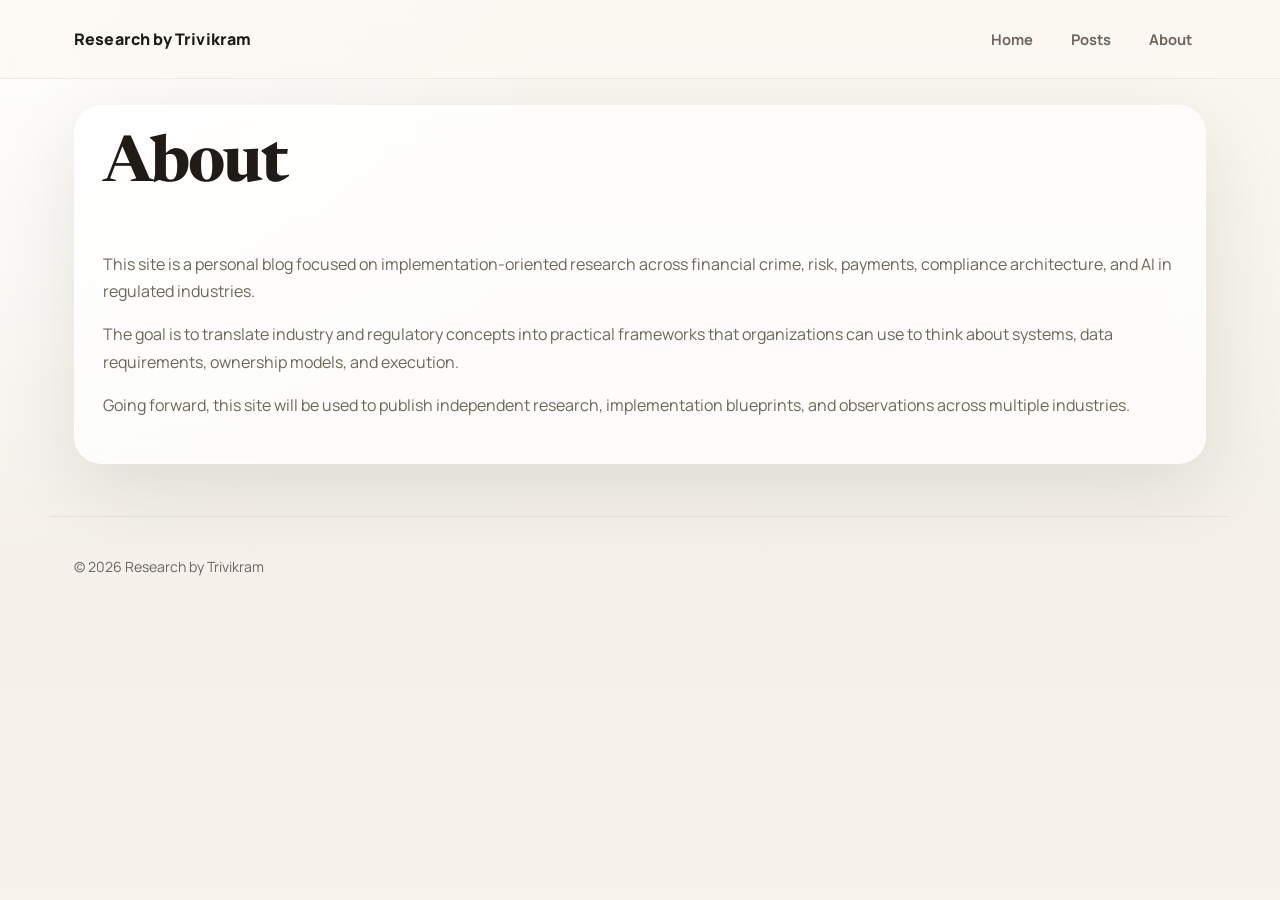
==== about.html @ 88ece301 "updated" ====
<!DOCTYPE html>
<html lang="en">
<head>
  <meta charset="UTF-8" />
  <meta name="viewport" content="width=device-width, initial-scale=1.0" />
  <title>About | Research by Trivikram</title>
  <meta name="description" content="About the author and the purpose of this research blog." />
  <link rel="preconnect" href="https://fonts.googleapis.com" />
  <link rel="preconnect" href="https://fonts.gstatic.com" crossorigin />
  <link href="https://fonts.googleapis.com/css2?family=Manrope:wght@400;500;600;700;800&family=Newsreader:opsz,wght@6..72,500;6..72,700&display=swap" rel="stylesheet" />
  <link rel="stylesheet" href="assets/styles.css" />
</head>
<body>
  <header class="site-header">
    <div class="wrap nav">
      <a class="brand" href="index.html">Research by Trivikram</a>
      <nav>
        <a href="index.html">Home</a>
        <a href="posts.html">Posts</a>
        <a href="about.html">About</a>
      </nav>
    </div>
  </header>

  <main class="wrap section">
    <article class="card article">
      <h1>About</h1>
      <p>
        This site is a personal blog focused on implementation-oriented research across financial crime, risk,
        payments, compliance architecture, and AI in regulated industries.
      </p>
      <p>
        The goal is to translate industry and regulatory concepts into practical frameworks that organizations can
        use to think about systems, data requirements, ownership models, and execution.
      </p>
      <p>
        Going forward, this site will be used to publish independent research, implementation blueprints, and
        observations across multiple industries.
      </p>
    </article>
  </main>

  <footer class="site-footer">
    <div class="wrap footer-inner">
      <p>&copy; 2026 Research by Trivikram</p>
    </div>
  </footer>
</body>
</html>
---- assets/styles.css ----
:root{
  --bg:#f4f1ea;
  --bg-strong:#efe7db;
  --panel:rgba(255,255,255,.78);
  --panel-solid:#fffdf8;
  --panel-strong:#fff;
  --line:rgba(69,53,31,.12);
  --line-strong:rgba(69,53,31,.18);
  --text:#1f1b16;
  --muted:#6f6559;
  --primary:#111111;
  --accent:#b77933;
  --accent-soft:#f5d9b5;
  --radius:28px;
  --radius-sm:20px;
  --shadow:0 24px 80px rgba(34,25,12,.10);
  --shadow-soft:0 18px 45px rgba(34,25,12,.08);
}

*{box-sizing:border-box}

html{scroll-behavior:smooth}

body{
  margin:0;
  min-height:100vh;
  font-family:"Manrope","Segoe UI",sans-serif;
  color:var(--text);
  background:
    radial-gradient(circle at top left, rgba(255,255,255,.85) 0, rgba(255,255,255,0) 36%),
    linear-gradient(180deg, #fbf8f2 0%, var(--bg) 52%, #f7f2ea 100%);
  position:relative;
  overflow-x:hidden;
}

a{color:inherit}

.page-glow{
  position:fixed;
  inset:auto;
  border-radius:999px;
  filter:blur(80px);
  opacity:.65;
  pointer-events:none;
  z-index:0;
  animation:drift 14s ease-in-out infinite;
}

.page-glow-one{
  width:360px;
  height:360px;
  top:72px;
  left:-90px;
  background:rgba(255, 215, 170, .8);
}

.page-glow-two{
  width:420px;
  height:420px;
  right:-140px;
  top:220px;
  background:rgba(213, 224, 255, .72);
  animation-duration:18s;
}

.wrap{
  max-width:1180px;
  margin:0 auto;
  padding:0 24px;
  position:relative;
  z-index:1;
}

.site-header{
  position:sticky;
  top:0;
  z-index:20;
  background:rgba(251,248,242,.68);
  backdrop-filter:blur(18px);
  border-bottom:1px solid rgba(69,53,31,.08);
}

.nav{
  display:flex;
  justify-content:space-between;
  align-items:center;
  min-height:78px;
}

.brand{
  text-decoration:none;
  font-weight:800;
  font-size:1rem;
  letter-spacing:.01em;
}

nav{
  display:flex;
  align-items:center;
  gap:10px;
}

nav a{
  text-decoration:none;
  color:var(--muted);
  font-size:.92rem;
  font-weight:700;
  padding:10px 14px;
  border-radius:999px;
  transition:background-color .25s ease,color .25s ease,transform .25s ease;
}

nav a:hover{
  background:rgba(255,255,255,.72);
  color:var(--text);
  transform:translateY(-1px);
}

.hero{
  display:grid;
  grid-template-columns:minmax(0,1.15fr) minmax(340px,.95fr);
  gap:32px;
  align-items:center;
  padding:54px 24px 28px;
}

.hero-copy,
.hero-showcase,
.section-shell,
.feature-shell{
  position:relative;
  z-index:1;
}

.eyebrow,
.post-meta,
.post-tag,
.mini-label{
  color:var(--accent);
  text-transform:uppercase;
  letter-spacing:.12em;
  font-weight:800;
  font-size:.73rem;
}

.hero h1,
.section-head h1,
.section-head h2,
.article h1{
  font-family:"Newsreader",Georgia,serif;
  letter-spacing:-.03em;
}

.hero h1{
  margin:0 0 18px;
  font-size:clamp(3rem,6vw,5.1rem);
  line-height:.94;
  max-width:11ch;
}

.lead{
  color:var(--muted);
  font-size:1.08rem;
  line-height:1.8;
  max-width:62ch;
  margin:0;
}

.hero-actions{
  margin-top:28px;
  display:flex;
  gap:14px;
  flex-wrap:wrap;
}

.btn{
  display:inline-flex;
  align-items:center;
  justify-content:center;
  min-height:50px;
  padding:0 20px;
  border-radius:999px;
  text-decoration:none;
  font-weight:800;
  border:1px solid var(--line);
  background:rgba(255,255,255,.78);
  box-shadow:var(--shadow-soft);
  transition:transform .25s ease,box-shadow .25s ease,background-color .25s ease;
}

.btn:hover,
.card:hover{
  transform:translateY(-4px);
}

.btn:hover{
  box-shadow:0 20px 40px rgba(34,25,12,.14);
}

.btn.primary{
  background:linear-gradient(135deg,#121212 0%,#2d2b29 100%);
  border-color:transparent;
  color:#fff8ef;
}

.btn.ghost{
  background:rgba(255,255,255,.56);
}

.trust-row{
  display:flex;
  flex-wrap:wrap;
  gap:10px;
  margin-top:28px;
}

.trust-row span{
  padding:10px 14px;
  border-radius:999px;
  background:rgba(255,255,255,.54);
  border:1px solid rgba(69,53,31,.10);
  color:var(--muted);
  font-size:.82rem;
  font-weight:700;
}

.hero-showcase{
  perspective:1200px;
}

.showcase-panel,
.card,
.article{
  background:var(--panel);
  border:1px solid rgba(255,255,255,.72);
  border-radius:var(--radius);
  box-shadow:var(--shadow);
  backdrop-filter:blur(16px);
}

.showcase-panel{
  padding:24px;
  transform:rotateX(5deg) rotateY(-8deg);
}

.floating-card{
  animation:float 7s ease-in-out infinite;
}

.showcase-topline{
  display:flex;
  align-items:center;
  gap:10px;
  color:var(--muted);
  font-size:.84rem;
  font-weight:700;
  margin-bottom:18px;
}

.dot{
  width:10px;
  height:10px;
  border-radius:50%;
  background:linear-gradient(135deg,#111,#d19a59);
  box-shadow:0 0 0 6px rgba(209,154,89,.12);
}

.showcase-grid{
  display:grid;
  grid-template-columns:1fr 1fr;
  gap:14px;
}

.insight-card{
  padding:18px;
  border-radius:22px;
  background:linear-gradient(180deg,rgba(255,255,255,.88),rgba(247,241,232,.88));
  border:1px solid var(--line);
  min-height:142px;
  display:flex;
  flex-direction:column;
  justify-content:space-between;
}

.insight-card strong{
  font-size:1.05rem;
}

.insight-card span{
  color:var(--muted);
  line-height:1.55;
}

.insight-primary{
  background:linear-gradient(135deg,#1d1c1a 0%,#35312c 100%);
  color:#fff9f0;
}

.insight-primary .mini-label,
.insight-primary span{
  color:rgba(255,249,240,.74);
}

.insight-card.wide{
  grid-column:1 / -1;
  gap:14px;
}

.micro-list{
  list-style:none;
  padding:0;
  margin:0;
  display:grid;
  gap:8px;
  color:var(--muted);
  font-weight:700;
}

.section{
  padding:26px 24px 10px;
}

.section-shell,
.feature-shell{
  padding:8px 0;
}

.section-head{
  display:flex;
  align-items:end;
  justify-content:space-between;
  gap:18px;
  margin-bottom:18px;
}

.section-head h1,
.section-head h2{
  margin:8px 0 0;
  font-size:clamp(2rem,3.8vw,3.35rem);
  line-height:.98;
  max-width:12ch;
}

.section-head a,
.text-link{
  color:var(--text);
  text-decoration:none;
  font-weight:800;
}

.section-head a:hover,
.text-link:hover{
  color:var(--accent);
}

.grid{
  display:grid;
  gap:18px;
}

.grid.two{grid-template-columns:repeat(2,minmax(0,1fr))}
.grid.three{grid-template-columns:repeat(3,minmax(0,1fr))}

.premium-grid .premium-card,
.topic,
.list-post,
.post-card,
.roadmap-card,
.feature-premium{
  transition:transform .28s ease,box-shadow .28s ease,border-color .28s ease;
}

.premium-card,
.topic,
.list-post,
.post-card,
.roadmap-card{
  padding:24px;
}

.premium-card h3,
.roadmap-card h3,
.feature-post h3,
.post-card h3,
.list-post h2{
  margin:12px 0 10px;
  font-size:1.3rem;
  line-height:1.2;
}

.feature-premium{
  padding:26px;
  display:grid;
  grid-template-columns:minmax(0,1.2fr) 280px;
  gap:20px;
  background:linear-gradient(180deg,rgba(255,255,255,.88),rgba(246,239,229,.96));
}

.feature-copy p,
.premium-card p,
.topic p,
.post-card p,
.list-post p,
.article p,
.article li,
.roadmap-card p{
  color:var(--muted);
  line-height:1.7;
}

.feature-stats{
  display:grid;
  gap:12px;
}

.metric-tile{
  padding:18px;
  border-radius:22px;
  background:rgba(255,255,255,.64);
  border:1px solid var(--line);
}

.metric-tile span{
  display:block;
  color:var(--muted);
  text-transform:uppercase;
  letter-spacing:.08em;
  font-size:.72rem;
  font-weight:800;
  margin-bottom:8px;
}

.roadmap{
  display:grid;
  grid-template-columns:repeat(3,minmax(0,1fr));
  gap:18px;
}

.roadmap-card{
  position:relative;
  overflow:hidden;
  background:
    linear-gradient(180deg,rgba(255,255,255,.9),rgba(246,239,229,.9)),
    linear-gradient(135deg,rgba(255,216,176,.24),rgba(187,204,255,.18));
}

.roadmap-card::after{
  content:"";
  position:absolute;
  inset:auto -35px -35px auto;
  width:130px;
  height:130px;
  border-radius:50%;
  background:radial-gradient(circle, rgba(209,154,89,.2), rgba(209,154,89,0));
}

.roadmap-number{
  display:inline-flex;
  align-items:center;
  justify-content:center;
  width:52px;
  height:52px;
  border-radius:16px;
  background:#151515;
  color:#fff7ed;
  font-weight:800;
  letter-spacing:.04em;
  box-shadow:0 16px 30px rgba(21,21,21,.18);
}

.feature-post h3 a,
.post-card h3 a,
.list-post h2 a,
h2 a{
  text-decoration:none;
  color:var(--text);
}

.article{
  padding:28px;
  background:rgba(255,255,255,.76);
}

.article h1{
  margin-top:0;
  font-size:clamp(2.3rem,5vw,4rem);
}

.article h2{
  margin-top:28px;
  font-family:"Newsreader",Georgia,serif;
}

.stack{
  display:grid;
  gap:16px;
}

.site-footer{
  margin-top:42px;
  padding-bottom:18px;
}

.footer-inner{
  display:flex;
  justify-content:space-between;
  gap:18px;
  padding:26px 24px;
  color:var(--muted);
  font-size:.88rem;
  border-top:1px solid rgba(69,53,31,.08);
}

.reveal{
  opacity:0;
  transform:translateY(18px);
  animation:revealUp .85s cubic-bezier(.2,.7,.2,1) forwards;
}

.reveal-delay{animation-delay:.18s}

@keyframes revealUp{
  to{
    opacity:1;
    transform:translateY(0);
  }
}

@keyframes float{
  0%,100%{transform:rotateX(5deg) rotateY(-8deg) translateY(0)}
  50%{transform:rotateX(3deg) rotateY(-5deg) translateY(-8px)}
}

@keyframes drift{
  0%,100%{transform:translate3d(0,0,0)}
  50%{transform:translate3d(18px,-14px,0)}
}

@media (prefers-reduced-motion: reduce){
  html{scroll-behavior:auto}
  *,
  *::before,
  *::after{
    animation:none !important;
    transition:none !important;
  }
}

@media (max-width: 980px){
  .hero,
  .feature-premium,
  .grid.three,
  .roadmap{
    grid-template-columns:1fr;
  }

  .showcase-grid,
  .grid.two{
    grid-template-columns:1fr;
  }

  .hero h1,
  .section-head h2,
  .section-head h1{
    max-width:none;
  }

  .showcase-panel{
    transform:none;
  }
}

@media (max-width: 720px){
  .nav{
    flex-direction:column;
    align-items:flex-start;
    padding:14px 0 18px;
    gap:8px;
  }

  nav{
    flex-wrap:wrap;
  }

  .hero{
    padding-top:34px;
  }

  .hero h1{
    font-size:clamp(2.6rem,14vw,4rem);
  }

  .footer-inner,
  .section-head{
    flex-direction:column;
    align-items:flex-start;
  }

  .btn{
    width:100%;
  }

  .trust-row{
    gap:8px;
  }
}
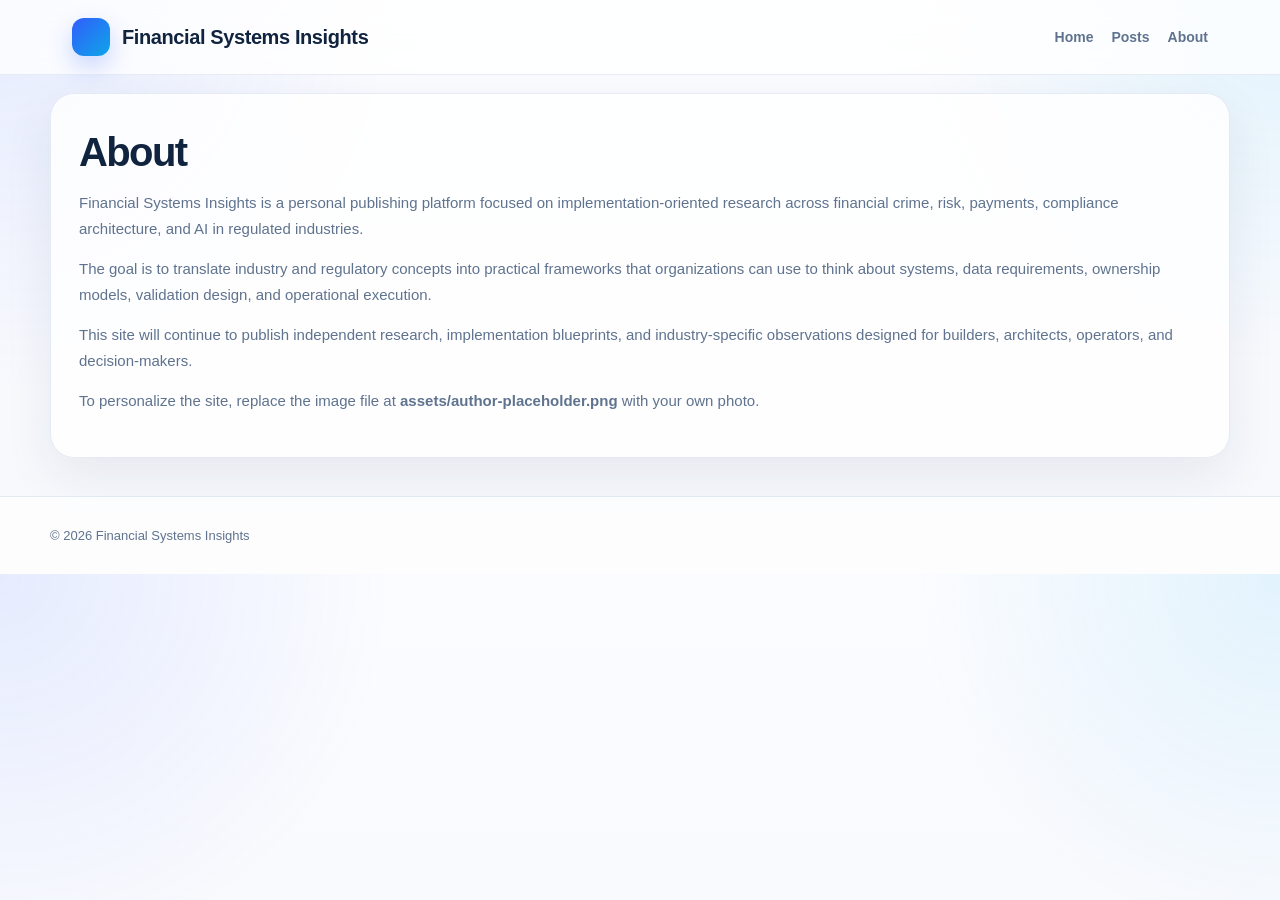
==== commit 134c01be: "q" ====
--- a/about.html
+++ b/about.html
@@ -3,17 +3,14 @@
 <head>
   <meta charset="UTF-8" />
   <meta name="viewport" content="width=device-width, initial-scale=1.0" />
-  <title>About | Research by Trivikram</title>
-  <meta name="description" content="About the author and the purpose of this research blog." />
-  <link rel="preconnect" href="https://fonts.googleapis.com" />
-  <link rel="preconnect" href="https://fonts.gstatic.com" crossorigin />
-  <link href="https://fonts.googleapis.com/css2?family=Manrope:wght@400;500;600;700;800&family=Newsreader:opsz,wght@6..72,500;6..72,700&display=swap" rel="stylesheet" />
+  <title>About | Financial Systems Insights</title>
+  <meta name="description" content="About the author and the purpose of this implementation-focused research blog." />
   <link rel="stylesheet" href="assets/styles.css" />
 </head>
 <body>
   <header class="site-header">
     <div class="wrap nav">
-      <a class="brand" href="index.html">Research by Trivikram</a>
+      <a class="brand" href="index.html"><span class="brand-mark"></span><span>Financial Systems Insights</span></a>
       <nav>
         <a href="index.html">Home</a>
         <a href="posts.html">Posts</a>
@@ -26,23 +23,26 @@
     <article class="card article">
       <h1>About</h1>
       <p>
-        This site is a personal blog focused on implementation-oriented research across financial crime, risk,
-        payments, compliance architecture, and AI in regulated industries.
+        Financial Systems Insights is a personal publishing platform focused on implementation-oriented research
+        across financial crime, risk, payments, compliance architecture, and AI in regulated industries.
       </p>
       <p>
         The goal is to translate industry and regulatory concepts into practical frameworks that organizations can
-        use to think about systems, data requirements, ownership models, and execution.
+        use to think about systems, data requirements, ownership models, validation design, and operational execution.
       </p>
       <p>
-        Going forward, this site will be used to publish independent research, implementation blueprints, and
-        observations across multiple industries.
+        This site will continue to publish independent research, implementation blueprints, and industry-specific
+        observations designed for builders, architects, operators, and decision-makers.
+      </p>
+      <p>
+        To personalize the site, replace the image file at <strong>assets/author-placeholder.png</strong> with your own photo.
       </p>
     </article>
   </main>
 
-  <footer class="site-footer">
+  <footer class="footer">
     <div class="wrap footer-inner">
-      <p>&copy; 2026 Research by Trivikram</p>
+      <p>© 2026 Financial Systems Insights</p>
     </div>
   </footer>
 </body>
--- a/assets/styles.css
+++ b/assets/styles.css
@@ -1,606 +1,173 @@
 :root{
-  --bg:#f4f1ea;
-  --bg-strong:#efe7db;
-  --panel:rgba(255,255,255,.78);
-  --panel-solid:#fffdf8;
-  --panel-strong:#fff;
-  --line:rgba(69,53,31,.12);
-  --line-strong:rgba(69,53,31,.18);
-  --text:#1f1b16;
-  --muted:#6f6559;
-  --primary:#111111;
-  --accent:#b77933;
-  --accent-soft:#f5d9b5;
-  --radius:28px;
-  --radius-sm:20px;
-  --shadow:0 24px 80px rgba(34,25,12,.10);
-  --shadow-soft:0 18px 45px rgba(34,25,12,.08);
+  --bg:#f6f8fc;
+  --panel:#ffffff;
+  --soft:#f7f9fd;
+  --line:#e3e9f3;
+  --text:#10233f;
+  --muted:#5f738f;
+  --primary:#315efb;
+  --primary-dark:#2347c6;
+  --accent:#0ea5e9;
+  --shadow:0 18px 50px rgba(20,40,80,.08);
+  --radius:24px;
+  --max:1180px;
 }
-
 *{box-sizing:border-box}
-
 html{scroll-behavior:smooth}
-
 body{
   margin:0;
-  min-height:100vh;
-  font-family:"Manrope","Segoe UI",sans-serif;
+  font-family:Inter, Arial, Helvetica, sans-serif;
   color:var(--text);
   background:
-    radial-gradient(circle at top left, rgba(255,255,255,.85) 0, rgba(255,255,255,0) 36%),
-    linear-gradient(180deg, #fbf8f2 0%, var(--bg) 52%, #f7f2ea 100%);
-  position:relative;
-  overflow-x:hidden;
+    radial-gradient(circle at top left, rgba(49,94,251,.10), transparent 28%),
+    radial-gradient(circle at top right, rgba(14,165,233,.10), transparent 26%),
+    linear-gradient(180deg,#fbfcff 0%, var(--bg) 100%);
 }
-
-a{color:inherit}
-
-.page-glow{
-  position:fixed;
-  inset:auto;
-  border-radius:999px;
-  filter:blur(80px);
-  opacity:.65;
-  pointer-events:none;
-  z-index:0;
-  animation:drift 14s ease-in-out infinite;
+a{text-decoration:none;color:inherit}
+.wrap{max-width:var(--max);margin:0 auto;padding:0 22px}
+.site-header{
+  position:sticky; top:0; z-index:20;
+  background:rgba(255,255,255,.78);
+  backdrop-filter:blur(14px);
+  border-bottom:1px solid rgba(227,233,243,.85);
 }
-
-.page-glow-one{
-  width:360px;
-  height:360px;
-  top:72px;
-  left:-90px;
-  background:rgba(255, 215, 170, .8);
+.nav{
+  min-height:74px;
+  display:flex; align-items:center; justify-content:space-between; gap:16px;
 }
-
-.page-glow-two{
-  width:420px;
-  height:420px;
-  right:-140px;
-  top:220px;
-  background:rgba(213, 224, 255, .72);
-  animation-duration:18s;
+.brand{
+  display:flex; align-items:center; gap:12px;
+  font-weight:800; font-size:20px; letter-spacing:-.02em;
 }
-
-.wrap{
-  max-width:1180px;
-  margin:0 auto;
-  padding:0 24px;
-  position:relative;
-  z-index:1;
+.brand-mark{
+  width:38px; height:38px; border-radius:12px;
+  background:linear-gradient(135deg,var(--primary) 0%, var(--accent) 100%);
+  box-shadow:0 10px 24px rgba(49,94,251,.25);
 }
-
-.site-header{
-  position:sticky;
-  top:0;
-  z-index:20;
-  background:rgba(251,248,242,.68);
-  backdrop-filter:blur(18px);
-  border-bottom:1px solid rgba(69,53,31,.08);
+.nav nav{display:flex; align-items:center; gap:18px}
+.nav nav a{font-size:14px; color:var(--muted); font-weight:700}
+.nav nav a:hover{color:var(--primary)}
+.hero{padding:46px 0 26px}
+.hero-grid{display:grid;grid-template-columns:1.25fr .75fr;gap:22px;align-items:stretch}
+.card{
+  background:rgba(255,255,255,.82);
+  border:1px solid rgba(227,233,243,.9);
+  box-shadow:var(--shadow);
+  border-radius:var(--radius);
 }
-
-.nav{
-  display:flex;
-  justify-content:space-between;
-  align-items:center;
-  min-height:78px;
+.hero-main{padding:34px;position:relative;overflow:hidden}
+.hero-main:before{
+  content:"";
+  position:absolute; inset:auto -60px -90px auto;
+  width:220px; height:220px; border-radius:50%;
+  background:radial-gradient(circle, rgba(49,94,251,.14), transparent 68%);
+  animation:floatGlow 7s ease-in-out infinite;
 }
-
-.brand{
-  text-decoration:none;
-  font-weight:800;
-  font-size:1rem;
-  letter-spacing:.01em;
+.eyebrow{
+  display:inline-flex; align-items:center; gap:8px;
+  border:1px solid var(--line);
+  padding:8px 12px; border-radius:999px;
+  color:var(--primary); background:#fff;
+  font-size:12px; font-weight:800; letter-spacing:.06em; text-transform:uppercase;
 }
-
-nav{
-  display:flex;
-  align-items:center;
-  gap:10px;
+.hero-main h1{margin:16px 0 14px;font-size:52px;line-height:1.02;letter-spacing:-.04em}
+.lead{max-width:720px;color:var(--muted);font-size:18px;line-height:1.7;margin:0}
+.actions{margin-top:24px;display:flex;flex-wrap:wrap;gap:12px}
+.btn{
+  display:inline-flex; align-items:center; justify-content:center; gap:8px;
+  padding:13px 18px; border-radius:999px;
+  border:1px solid var(--line);
+  background:#fff; color:var(--text); font-weight:800; font-size:14px;
+  transition:transform .18s ease, box-shadow .18s ease, background .18s ease;
 }
-
-nav a{
-  text-decoration:none;
-  color:var(--muted);
-  font-size:.92rem;
-  font-weight:700;
-  padding:10px 14px;
-  border-radius:999px;
-  transition:background-color .25s ease,color .25s ease,transform .25s ease;
+.btn:hover{transform:translateY(-2px); box-shadow:0 14px 24px rgba(20,40,80,.08)}
+.btn.primary{
+  background:linear-gradient(135deg,var(--primary) 0%, var(--accent) 100%);
+  color:#fff; border-color:transparent;
+  box-shadow:0 14px 30px rgba(49,94,251,.24);
 }
-
-nav a:hover{
-  background:rgba(255,255,255,.72);
-  color:var(--text);
-  transform:translateY(-1px);
+.hero-side{padding:22px;display:flex;flex-direction:column;gap:14px}
+.author{display:grid;grid-template-columns:104px 1fr;gap:16px;align-items:start}
+.author-photo{
+  width:104px; height:104px; border-radius:22px; overflow:hidden;
+  background:linear-gradient(135deg,#dbeafe 0%,#eef2ff 100%);
+  border:1px solid var(--line);
+  box-shadow:0 12px 24px rgba(20,40,80,.08);
 }
-
-.hero{
-  display:grid;
-  grid-template-columns:minmax(0,1.15fr) minmax(340px,.95fr);
-  gap:32px;
-  align-items:center;
-  padding:54px 24px 28px;
+.author-photo img{width:100%;height:100%;object-fit:cover;display:block}
+.author-copy h2{margin:0 0 8px;font-size:18px;letter-spacing:-.02em}
+.author-copy p{margin:0;color:var(--muted);font-size:14px;line-height:1.65}
+.metric-grid{display:grid;grid-template-columns:1fr;gap:10px}
+.metric{padding:14px 16px;border:1px solid var(--line);border-radius:18px;background:#fff}
+.metric span{display:block;font-size:11px;color:var(--muted);text-transform:uppercase;letter-spacing:.08em;font-weight:800}
+.metric strong{display:block;margin-top:6px;font-size:18px;letter-spacing:-.02em}
+.section{padding:18px 0 8px}
+.section-head{display:flex;justify-content:space-between;align-items:end;gap:12px;margin-bottom:14px}
+.section-head h1,.section-head h2{margin:0;letter-spacing:-.03em}
+.section-head h2{font-size:28px}
+.section-head p{margin:6px 0 0;color:var(--muted);font-size:14px}
+.grid{display:grid;gap:16px}
+.grid.two{grid-template-columns:1.1fr .9fr}
+.grid.three{grid-template-columns:repeat(3,1fr)}
+.feature-card,.panel-card,.post-card,.roadmap-card{padding:22px}
+.kicker,.post-tag,.meta{
+  color:var(--primary); font-size:12px; font-weight:800; letter-spacing:.08em; text-transform:uppercase;
 }
-
-.hero-copy,
-.hero-showcase,
-.section-shell,
-.feature-shell{
-  position:relative;
-  z-index:1;
+.feature-card h3,.post-card h3,.panel-card h3,.roadmap-card h3{
+  margin:10px 0 10px; font-size:26px; line-height:1.15; letter-spacing:-.03em;
 }
-
-.eyebrow,
-.post-meta,
-.post-tag,
-.mini-label{
-  color:var(--accent);
-  text-transform:uppercase;
-  letter-spacing:.12em;
-  font-weight:800;
-  font-size:.73rem;
+.feature-card p,.post-card p,.panel-card p,.roadmap-card p,.article p,.article li{
+  color:var(--muted); line-height:1.7; font-size:15px;
 }
-
-.hero h1,
-.section-head h1,
-.section-head h2,
-.article h1{
-  font-family:"Newsreader",Georgia,serif;
-  letter-spacing:-.03em;
+.list{padding-left:18px; margin:10px 0 0}
+.list li{margin:7px 0}
+.tags{display:flex;flex-wrap:wrap;gap:8px;margin-top:16px}
+.tag{
+  padding:8px 10px; border-radius:999px; border:1px solid var(--line);
+  background:#fff; color:#3e5675; font-size:12px; font-weight:800;
 }
-
-.hero h1{
-  margin:0 0 18px;
-  font-size:clamp(3rem,6vw,5.1rem);
-  line-height:.94;
-  max-width:11ch;
+.callout{
+  margin-top:16px; padding:14px 16px; border-radius:18px;
+  background:linear-gradient(135deg, rgba(49,94,251,.08), rgba(14,165,233,.08));
+  border:1px solid rgba(49,94,251,.12);
 }
-
-.lead{
-  color:var(--muted);
-  font-size:1.08rem;
-  line-height:1.8;
-  max-width:62ch;
-  margin:0;
+.post-card{transition:transform .18s ease, box-shadow .18s ease}
+.post-card:hover{transform:translateY(-4px);box-shadow:0 20px 38px rgba(20,40,80,.10)}
+.post-card h3{font-size:22px}
+.roadmap{display:grid;gap:12px}
+.roadmap-item{
+  display:grid; grid-template-columns:auto 1fr; gap:14px;
+  align-items:start; padding:14px; border:1px solid var(--line); border-radius:18px; background:#fff;
 }
-
-.hero-actions{
-  margin-top:28px;
-  display:flex;
-  gap:14px;
-  flex-wrap:wrap;
+.roadmap-num{
+  width:34px; height:34px; border-radius:50%; display:flex; align-items:center; justify-content:center;
+  background:linear-gradient(135deg,var(--primary) 0%, var(--accent) 100%); color:#fff; font-weight:900; font-size:14px;
+  box-shadow:0 10px 20px rgba(49,94,251,.18);
 }
-
-.btn{
-  display:inline-flex;
-  align-items:center;
-  justify-content:center;
-  min-height:50px;
-  padding:0 20px;
-  border-radius:999px;
-  text-decoration:none;
-  font-weight:800;
-  border:1px solid var(--line);
-  background:rgba(255,255,255,.78);
-  box-shadow:var(--shadow-soft);
-  transition:transform .25s ease,box-shadow .25s ease,background-color .25s ease;
+.roadmap-item strong{display:block;font-size:16px;margin-bottom:4px}
+.footer{margin-top:30px;border-top:1px solid var(--line);background:rgba(255,255,255,.75)}
+.footer-inner{display:flex;justify-content:space-between;gap:12px;padding:18px 0;color:var(--muted);font-size:13px}
+.article{padding:28px}
+.article h1{font-size:40px;margin:8px 0 14px;letter-spacing:-.04em}
+.article h2{margin:26px 0 10px;font-size:24px;letter-spacing:-.03em}
+.stack{display:grid;gap:16px}
+.fade-up{opacity:0;transform:translateY(20px);animation:fadeUp .65s ease forwards}
+.fade-up.delay-1{animation-delay:.08s}
+.fade-up.delay-2{animation-delay:.16s}
+.fade-up.delay-3{animation-delay:.24s}
+@keyframes floatGlow{0%,100%{transform:translateY(0)}50%{transform:translateY(-12px)}}
+@keyframes fadeUp{to{opacity:1;transform:translateY(0)}}
+@media (max-width: 980px){
+  .hero-grid,.grid.two,.grid.three{grid-template-columns:1fr}
+  .hero-main h1{font-size:40px}
 }
-
-.btn:hover,
-.card:hover{
-  transform:translateY(-4px);
+@media (max-width: 700px){
+  .nav{flex-direction:column; align-items:flex-start; padding:12px 0}
+  .nav nav{gap:12px; flex-wrap:wrap}
+  .author{grid-template-columns:80px 1fr}
+  .author-photo{width:80px; height:80px}
+  .hero-main{padding:24px}
+  .hero-main h1{font-size:34px}
+  .lead{font-size:16px}
+  .footer-inner,.section-head{flex-direction:column; align-items:flex-start}
 }
-
-.btn:hover{
-  box-shadow:0 20px 40px rgba(34,25,12,.14);
-}
-
-.btn.primary{
-  background:linear-gradient(135deg,#121212 0%,#2d2b29 100%);
-  border-color:transparent;
-  color:#fff8ef;
-}
-
-.btn.ghost{
-  background:rgba(255,255,255,.56);
-}
-
-.trust-row{
-  display:flex;
-  flex-wrap:wrap;
-  gap:10px;
-  margin-top:28px;
-}
-
-.trust-row span{
-  padding:10px 14px;
-  border-radius:999px;
-  background:rgba(255,255,255,.54);
-  border:1px solid rgba(69,53,31,.10);
-  color:var(--muted);
-  font-size:.82rem;
-  font-weight:700;
-}
-
-.hero-showcase{
-  perspective:1200px;
-}
-
-.showcase-panel,
-.card,
-.article{
-  background:var(--panel);
-  border:1px solid rgba(255,255,255,.72);
-  border-radius:var(--radius);
-  box-shadow:var(--shadow);
-  backdrop-filter:blur(16px);
-}
-
-.showcase-panel{
-  padding:24px;
-  transform:rotateX(5deg) rotateY(-8deg);
-}
-
-.floating-card{
-  animation:float 7s ease-in-out infinite;
-}
-
-.showcase-topline{
-  display:flex;
-  align-items:center;
-  gap:10px;
-  color:var(--muted);
-  font-size:.84rem;
-  font-weight:700;
-  margin-bottom:18px;
-}
-
-.dot{
-  width:10px;
-  height:10px;
-  border-radius:50%;
-  background:linear-gradient(135deg,#111,#d19a59);
-  box-shadow:0 0 0 6px rgba(209,154,89,.12);
-}
-
-.showcase-grid{
-  display:grid;
-  grid-template-columns:1fr 1fr;
-  gap:14px;
-}
-
-.insight-card{
-  padding:18px;
-  border-radius:22px;
-  background:linear-gradient(180deg,rgba(255,255,255,.88),rgba(247,241,232,.88));
-  border:1px solid var(--line);
-  min-height:142px;
-  display:flex;
-  flex-direction:column;
-  justify-content:space-between;
-}
-
-.insight-card strong{
-  font-size:1.05rem;
-}
-
-.insight-card span{
-  color:var(--muted);
-  line-height:1.55;
-}
-
-.insight-primary{
-  background:linear-gradient(135deg,#1d1c1a 0%,#35312c 100%);
-  color:#fff9f0;
-}
-
-.insight-primary .mini-label,
-.insight-primary span{
-  color:rgba(255,249,240,.74);
-}
-
-.insight-card.wide{
-  grid-column:1 / -1;
-  gap:14px;
-}
-
-.micro-list{
-  list-style:none;
-  padding:0;
-  margin:0;
-  display:grid;
-  gap:8px;
-  color:var(--muted);
-  font-weight:700;
-}
-
-.section{
-  padding:26px 24px 10px;
-}
-
-.section-shell,
-.feature-shell{
-  padding:8px 0;
-}
-
-.section-head{
-  display:flex;
-  align-items:end;
-  justify-content:space-between;
-  gap:18px;
-  margin-bottom:18px;
-}
-
-.section-head h1,
-.section-head h2{
-  margin:8px 0 0;
-  font-size:clamp(2rem,3.8vw,3.35rem);
-  line-height:.98;
-  max-width:12ch;
-}
-
-.section-head a,
-.text-link{
-  color:var(--text);
-  text-decoration:none;
-  font-weight:800;
-}
-
-.section-head a:hover,
-.text-link:hover{
-  color:var(--accent);
-}
-
-.grid{
-  display:grid;
-  gap:18px;
-}
-
-.grid.two{grid-template-columns:repeat(2,minmax(0,1fr))}
-.grid.three{grid-template-columns:repeat(3,minmax(0,1fr))}
-
-.premium-grid .premium-card,
-.topic,
-.list-post,
-.post-card,
-.roadmap-card,
-.feature-premium{
-  transition:transform .28s ease,box-shadow .28s ease,border-color .28s ease;
-}
-
-.premium-card,
-.topic,
-.list-post,
-.post-card,
-.roadmap-card{
-  padding:24px;
-}
-
-.premium-card h3,
-.roadmap-card h3,
-.feature-post h3,
-.post-card h3,
-.list-post h2{
-  margin:12px 0 10px;
-  font-size:1.3rem;
-  line-height:1.2;
-}
-
-.feature-premium{
-  padding:26px;
-  display:grid;
-  grid-template-columns:minmax(0,1.2fr) 280px;
-  gap:20px;
-  background:linear-gradient(180deg,rgba(255,255,255,.88),rgba(246,239,229,.96));
-}
-
-.feature-copy p,
-.premium-card p,
-.topic p,
-.post-card p,
-.list-post p,
-.article p,
-.article li,
-.roadmap-card p{
-  color:var(--muted);
-  line-height:1.7;
-}
-
-.feature-stats{
-  display:grid;
-  gap:12px;
-}
-
-.metric-tile{
-  padding:18px;
-  border-radius:22px;
-  background:rgba(255,255,255,.64);
-  border:1px solid var(--line);
-}
-
-.metric-tile span{
-  display:block;
-  color:var(--muted);
-  text-transform:uppercase;
-  letter-spacing:.08em;
-  font-size:.72rem;
-  font-weight:800;
-  margin-bottom:8px;
-}
-
-.roadmap{
-  display:grid;
-  grid-template-columns:repeat(3,minmax(0,1fr));
-  gap:18px;
-}
-
-.roadmap-card{
-  position:relative;
-  overflow:hidden;
-  background:
-    linear-gradient(180deg,rgba(255,255,255,.9),rgba(246,239,229,.9)),
-    linear-gradient(135deg,rgba(255,216,176,.24),rgba(187,204,255,.18));
-}
-
-.roadmap-card::after{
-  content:"";
-  position:absolute;
-  inset:auto -35px -35px auto;
-  width:130px;
-  height:130px;
-  border-radius:50%;
-  background:radial-gradient(circle, rgba(209,154,89,.2), rgba(209,154,89,0));
-}
-
-.roadmap-number{
-  display:inline-flex;
-  align-items:center;
-  justify-content:center;
-  width:52px;
-  height:52px;
-  border-radius:16px;
-  background:#151515;
-  color:#fff7ed;
-  font-weight:800;
-  letter-spacing:.04em;
-  box-shadow:0 16px 30px rgba(21,21,21,.18);
-}
-
-.feature-post h3 a,
-.post-card h3 a,
-.list-post h2 a,
-h2 a{
-  text-decoration:none;
-  color:var(--text);
-}
-
-.article{
-  padding:28px;
-  background:rgba(255,255,255,.76);
-}
-
-.article h1{
-  margin-top:0;
-  font-size:clamp(2.3rem,5vw,4rem);
-}
-
-.article h2{
-  margin-top:28px;
-  font-family:"Newsreader",Georgia,serif;
-}
-
-.stack{
-  display:grid;
-  gap:16px;
-}
-
-.site-footer{
-  margin-top:42px;
-  padding-bottom:18px;
-}
-
-.footer-inner{
-  display:flex;
-  justify-content:space-between;
-  gap:18px;
-  padding:26px 24px;
-  color:var(--muted);
-  font-size:.88rem;
-  border-top:1px solid rgba(69,53,31,.08);
-}
-
-.reveal{
-  opacity:0;
-  transform:translateY(18px);
-  animation:revealUp .85s cubic-bezier(.2,.7,.2,1) forwards;
-}
-
-.reveal-delay{animation-delay:.18s}
-
-@keyframes revealUp{
-  to{
-    opacity:1;
-    transform:translateY(0);
-  }
-}
-
-@keyframes float{
-  0%,100%{transform:rotateX(5deg) rotateY(-8deg) translateY(0)}
-  50%{transform:rotateX(3deg) rotateY(-5deg) translateY(-8px)}
-}
-
-@keyframes drift{
-  0%,100%{transform:translate3d(0,0,0)}
-  50%{transform:translate3d(18px,-14px,0)}
-}
-
-@media (prefers-reduced-motion: reduce){
-  html{scroll-behavior:auto}
-  *,
-  *::before,
-  *::after{
-    animation:none !important;
-    transition:none !important;
-  }
-}
-
-@media (max-width: 980px){
-  .hero,
-  .feature-premium,
-  .grid.three,
-  .roadmap{
-    grid-template-columns:1fr;
-  }
-
-  .showcase-grid,
-  .grid.two{
-    grid-template-columns:1fr;
-  }
-
-  .hero h1,
-  .section-head h2,
-  .section-head h1{
-    max-width:none;
-  }
-
-  .showcase-panel{
-    transform:none;
-  }
-}
-
-@media (max-width: 720px){
-  .nav{
-    flex-direction:column;
-    align-items:flex-start;
-    padding:14px 0 18px;
-    gap:8px;
-  }
-
-  nav{
-    flex-wrap:wrap;
-  }
-
-  .hero{
-    padding-top:34px;
-  }
-
-  .hero h1{
-    font-size:clamp(2.6rem,14vw,4rem);
-  }
-
-  .footer-inner,
-  .section-head{
-    flex-direction:column;
-    align-items:flex-start;
-  }
-
-  .btn{
-    width:100%;
-  }
-
-  .trust-row{
-    gap:8px;
-  }
-}
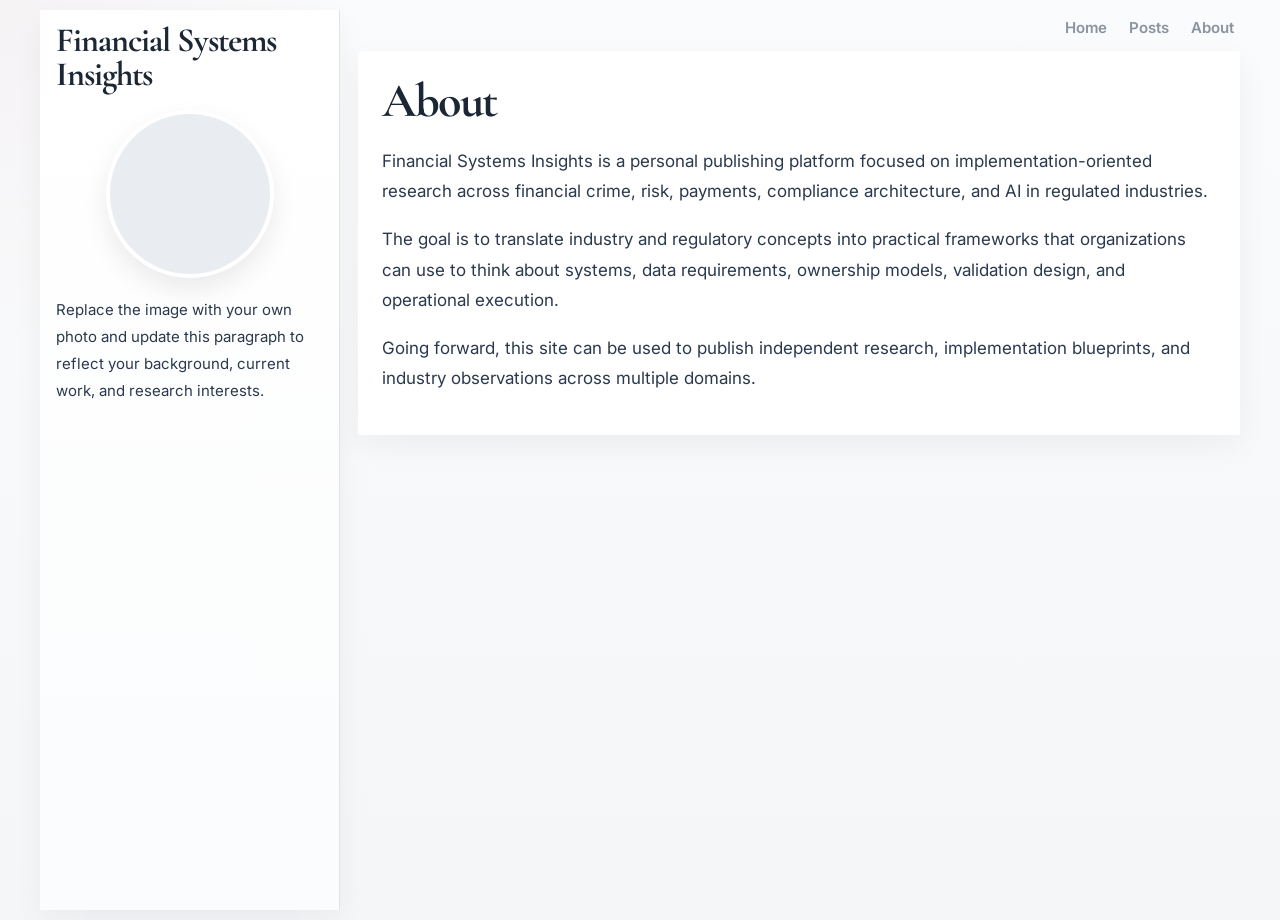
==== commit f2bb77f0: "123" ====
--- a/about.html
+++ b/about.html
@@ -1,49 +1 @@
-<!DOCTYPE html>
-<html lang="en">
-<head>
-  <meta charset="UTF-8" />
-  <meta name="viewport" content="width=device-width, initial-scale=1.0" />
-  <title>About | Financial Systems Insights</title>
-  <meta name="description" content="About the author and the purpose of this implementation-focused research blog." />
-  <link rel="stylesheet" href="assets/styles.css" />
-</head>
-<body>
-  <header class="site-header">
-    <div class="wrap nav">
-      <a class="brand" href="index.html"><span class="brand-mark"></span><span>Financial Systems Insights</span></a>
-      <nav>
-        <a href="index.html">Home</a>
-        <a href="posts.html">Posts</a>
-        <a href="about.html">About</a>
-      </nav>
-    </div>
-  </header>
-
-  <main class="wrap section">
-    <article class="card article">
-      <h1>About</h1>
-      <p>
-        Financial Systems Insights is a personal publishing platform focused on implementation-oriented research
-        across financial crime, risk, payments, compliance architecture, and AI in regulated industries.
-      </p>
-      <p>
-        The goal is to translate industry and regulatory concepts into practical frameworks that organizations can
-        use to think about systems, data requirements, ownership models, validation design, and operational execution.
-      </p>
-      <p>
-        This site will continue to publish independent research, implementation blueprints, and industry-specific
-        observations designed for builders, architects, operators, and decision-makers.
-      </p>
-      <p>
-        To personalize the site, replace the image file at <strong>assets/author-placeholder.png</strong> with your own photo.
-      </p>
-    </article>
-  </main>
-
-  <footer class="footer">
-    <div class="wrap footer-inner">
-      <p>© 2026 Financial Systems Insights</p>
-    </div>
-  </footer>
-</body>
-</html>
+<!DOCTYPE html><html lang="en"><head><meta charset="UTF-8" /><meta name="viewport" content="width=device-width, initial-scale=1.0" /><title>About | Financial Systems Insights</title><link rel="stylesheet" href="assets/styles.css" /></head><body><div class="page"><div class="layout"><aside class="left-rail"><h1 class="brand">Financial Systems Insights</h1><div class="author-photo"><img src="assets/author-placeholder.png" alt="Author photo" /></div><p class="about">Replace the image with your own photo and update this paragraph to reflect your background, current work, and research interests.</p></aside><main class="right-content"><nav class="top-nav"><a href="index.html">Home</a><a href="posts.html">Posts</a><a href="about.html">About</a></nav><article class="about-page"><h1>About</h1><p>Financial Systems Insights is a personal publishing platform focused on implementation-oriented research across financial crime, risk, payments, compliance architecture, and AI in regulated industries.</p><p>The goal is to translate industry and regulatory concepts into practical frameworks that organizations can use to think about systems, data requirements, ownership models, validation design, and operational execution.</p><p>Going forward, this site can be used to publish independent research, implementation blueprints, and industry observations across multiple domains.</p></article></main></div></div></body></html>
--- a/assets/styles.css
+++ b/assets/styles.css
@@ -1,173 +1,43 @@
+@import url('https://fonts.googleapis.com/css2?family=Inter:wght@400;500;600;700;800&family=Cormorant+Garamond:wght@600;700&display=swap');
 :root{
-  --bg:#f6f8fc;
-  --panel:#ffffff;
-  --soft:#f7f9fd;
-  --line:#e3e9f3;
-  --text:#10233f;
-  --muted:#5f738f;
-  --primary:#315efb;
-  --primary-dark:#2347c6;
-  --accent:#0ea5e9;
-  --shadow:0 18px 50px rgba(20,40,80,.08);
-  --radius:24px;
-  --max:1180px;
+  --bg:#f5f6f8;--paper:#ffffff;--text:#1c2735;--muted:#617082;--line:#dfe3ea;
+  --accent:#b56f86;--accent-dark:#964f66;--shadow:0 10px 28px rgba(21,31,45,.05);--shadow-soft:0 20px 50px rgba(21,31,45,.06);
 }
-*{box-sizing:border-box}
-html{scroll-behavior:smooth}
-body{
-  margin:0;
-  font-family:Inter, Arial, Helvetica, sans-serif;
-  color:var(--text);
-  background:
-    radial-gradient(circle at top left, rgba(49,94,251,.10), transparent 28%),
-    radial-gradient(circle at top right, rgba(14,165,233,.10), transparent 26%),
-    linear-gradient(180deg,#fbfcff 0%, var(--bg) 100%);
-}
+*{box-sizing:border-box}html,body{margin:0;padding:0}
+body{font-family:Inter,Arial,Helvetica,sans-serif;background:radial-gradient(circle at top left, rgba(181,111,134,.06), transparent 22%),linear-gradient(180deg,#fafbfc 0%, var(--bg) 100%);color:var(--text)}
 a{text-decoration:none;color:inherit}
-.wrap{max-width:var(--max);margin:0 auto;padding:0 22px}
-.site-header{
-  position:sticky; top:0; z-index:20;
-  background:rgba(255,255,255,.78);
-  backdrop-filter:blur(14px);
-  border-bottom:1px solid rgba(227,233,243,.85);
-}
-.nav{
-  min-height:74px;
-  display:flex; align-items:center; justify-content:space-between; gap:16px;
-}
-.brand{
-  display:flex; align-items:center; gap:12px;
-  font-weight:800; font-size:20px; letter-spacing:-.02em;
-}
-.brand-mark{
-  width:38px; height:38px; border-radius:12px;
-  background:linear-gradient(135deg,var(--primary) 0%, var(--accent) 100%);
-  box-shadow:0 10px 24px rgba(49,94,251,.25);
-}
-.nav nav{display:flex; align-items:center; gap:18px}
-.nav nav a{font-size:14px; color:var(--muted); font-weight:700}
-.nav nav a:hover{color:var(--primary)}
-.hero{padding:46px 0 26px}
-.hero-grid{display:grid;grid-template-columns:1.25fr .75fr;gap:22px;align-items:stretch}
-.card{
-  background:rgba(255,255,255,.82);
-  border:1px solid rgba(227,233,243,.9);
-  box-shadow:var(--shadow);
-  border-radius:var(--radius);
-}
-.hero-main{padding:34px;position:relative;overflow:hidden}
-.hero-main:before{
-  content:"";
-  position:absolute; inset:auto -60px -90px auto;
-  width:220px; height:220px; border-radius:50%;
-  background:radial-gradient(circle, rgba(49,94,251,.14), transparent 68%);
-  animation:floatGlow 7s ease-in-out infinite;
-}
-.eyebrow{
-  display:inline-flex; align-items:center; gap:8px;
-  border:1px solid var(--line);
-  padding:8px 12px; border-radius:999px;
-  color:var(--primary); background:#fff;
-  font-size:12px; font-weight:800; letter-spacing:.06em; text-transform:uppercase;
-}
-.hero-main h1{margin:16px 0 14px;font-size:52px;line-height:1.02;letter-spacing:-.04em}
-.lead{max-width:720px;color:var(--muted);font-size:18px;line-height:1.7;margin:0}
-.actions{margin-top:24px;display:flex;flex-wrap:wrap;gap:12px}
-.btn{
-  display:inline-flex; align-items:center; justify-content:center; gap:8px;
-  padding:13px 18px; border-radius:999px;
-  border:1px solid var(--line);
-  background:#fff; color:var(--text); font-weight:800; font-size:14px;
-  transition:transform .18s ease, box-shadow .18s ease, background .18s ease;
-}
-.btn:hover{transform:translateY(-2px); box-shadow:0 14px 24px rgba(20,40,80,.08)}
-.btn.primary{
-  background:linear-gradient(135deg,var(--primary) 0%, var(--accent) 100%);
-  color:#fff; border-color:transparent;
-  box-shadow:0 14px 30px rgba(49,94,251,.24);
-}
-.hero-side{padding:22px;display:flex;flex-direction:column;gap:14px}
-.author{display:grid;grid-template-columns:104px 1fr;gap:16px;align-items:start}
-.author-photo{
-  width:104px; height:104px; border-radius:22px; overflow:hidden;
-  background:linear-gradient(135deg,#dbeafe 0%,#eef2ff 100%);
-  border:1px solid var(--line);
-  box-shadow:0 12px 24px rgba(20,40,80,.08);
-}
+.page{max-width:1220px;margin:0 auto;padding:10px}
+.layout{display:grid;grid-template-columns:300px 1fr;gap:18px;align-items:start}
+.left-rail{background:linear-gradient(180deg,#ffffff 0%, #fbfcfd 100%);padding:14px 16px 18px;min-height:100vh;position:sticky;top:0;border-right:1px solid var(--line);box-shadow:var(--shadow)}
+.brand{font-family:"Cormorant Garamond",Georgia,serif;font-size:34px;font-weight:700;line-height:1;margin:0 0 14px;letter-spacing:-.03em}
+.author-photo{width:168px;height:168px;border-radius:50%;overflow:hidden;margin:18px auto 18px;background:#e9edf2;border:4px solid #fff;box-shadow:0 12px 26px rgba(0,0,0,.08)}
 .author-photo img{width:100%;height:100%;object-fit:cover;display:block}
-.author-copy h2{margin:0 0 8px;font-size:18px;letter-spacing:-.02em}
-.author-copy p{margin:0;color:var(--muted);font-size:14px;line-height:1.65}
-.metric-grid{display:grid;grid-template-columns:1fr;gap:10px}
-.metric{padding:14px 16px;border:1px solid var(--line);border-radius:18px;background:#fff}
-.metric span{display:block;font-size:11px;color:var(--muted);text-transform:uppercase;letter-spacing:.08em;font-weight:800}
-.metric strong{display:block;margin-top:6px;font-size:18px;letter-spacing:-.02em}
-.section{padding:18px 0 8px}
-.section-head{display:flex;justify-content:space-between;align-items:end;gap:12px;margin-bottom:14px}
-.section-head h1,.section-head h2{margin:0;letter-spacing:-.03em}
-.section-head h2{font-size:28px}
-.section-head p{margin:6px 0 0;color:var(--muted);font-size:14px}
-.grid{display:grid;gap:16px}
-.grid.two{grid-template-columns:1.1fr .9fr}
-.grid.three{grid-template-columns:repeat(3,1fr)}
-.feature-card,.panel-card,.post-card,.roadmap-card{padding:22px}
-.kicker,.post-tag,.meta{
-  color:var(--primary); font-size:12px; font-weight:800; letter-spacing:.08em; text-transform:uppercase;
-}
-.feature-card h3,.post-card h3,.panel-card h3,.roadmap-card h3{
-  margin:10px 0 10px; font-size:26px; line-height:1.15; letter-spacing:-.03em;
-}
-.feature-card p,.post-card p,.panel-card p,.roadmap-card p,.article p,.article li{
-  color:var(--muted); line-height:1.7; font-size:15px;
-}
-.list{padding-left:18px; margin:10px 0 0}
-.list li{margin:7px 0}
-.tags{display:flex;flex-wrap:wrap;gap:8px;margin-top:16px}
-.tag{
-  padding:8px 10px; border-radius:999px; border:1px solid var(--line);
-  background:#fff; color:#3e5675; font-size:12px; font-weight:800;
-}
-.callout{
-  margin-top:16px; padding:14px 16px; border-radius:18px;
-  background:linear-gradient(135deg, rgba(49,94,251,.08), rgba(14,165,233,.08));
-  border:1px solid rgba(49,94,251,.12);
-}
-.post-card{transition:transform .18s ease, box-shadow .18s ease}
-.post-card:hover{transform:translateY(-4px);box-shadow:0 20px 38px rgba(20,40,80,.10)}
-.post-card h3{font-size:22px}
-.roadmap{display:grid;gap:12px}
-.roadmap-item{
-  display:grid; grid-template-columns:auto 1fr; gap:14px;
-  align-items:start; padding:14px; border:1px solid var(--line); border-radius:18px; background:#fff;
-}
-.roadmap-num{
-  width:34px; height:34px; border-radius:50%; display:flex; align-items:center; justify-content:center;
-  background:linear-gradient(135deg,var(--primary) 0%, var(--accent) 100%); color:#fff; font-weight:900; font-size:14px;
-  box-shadow:0 10px 20px rgba(49,94,251,.18);
-}
-.roadmap-item strong{display:block;font-size:16px;margin-bottom:4px}
-.footer{margin-top:30px;border-top:1px solid var(--line);background:rgba(255,255,255,.75)}
-.footer-inner{display:flex;justify-content:space-between;gap:12px;padding:18px 0;color:var(--muted);font-size:13px}
-.article{padding:28px}
-.article h1{font-size:40px;margin:8px 0 14px;letter-spacing:-.04em}
-.article h2{margin:26px 0 10px;font-size:24px;letter-spacing:-.03em}
-.stack{display:grid;gap:16px}
-.fade-up{opacity:0;transform:translateY(20px);animation:fadeUp .65s ease forwards}
-.fade-up.delay-1{animation-delay:.08s}
-.fade-up.delay-2{animation-delay:.16s}
-.fade-up.delay-3{animation-delay:.24s}
-@keyframes floatGlow{0%,100%{transform:translateY(0)}50%{transform:translateY(-12px)}}
-@keyframes fadeUp{to{opacity:1;transform:translateY(0)}}
-@media (max-width: 980px){
-  .hero-grid,.grid.two,.grid.three{grid-template-columns:1fr}
-  .hero-main h1{font-size:40px}
-}
-@media (max-width: 700px){
-  .nav{flex-direction:column; align-items:flex-start; padding:12px 0}
-  .nav nav{gap:12px; flex-wrap:wrap}
-  .author{grid-template-columns:80px 1fr}
-  .author-photo{width:80px; height:80px}
-  .hero-main{padding:24px}
-  .hero-main h1{font-size:34px}
-  .lead{font-size:16px}
-  .footer-inner,.section-head{flex-direction:column; align-items:flex-start}
-}
+.about{font-size:15px;line-height:1.8;color:#2a394d;margin:0 0 16px}
+.socials{display:flex;gap:10px;margin:12px 0 20px}
+.social{width:42px;height:42px;border-radius:50%;display:flex;align-items:center;justify-content:center;color:#fff;font-weight:700;font-size:18px;box-shadow:0 8px 20px rgba(0,0,0,.08);transition:transform .18s ease,opacity .18s ease}
+.social:hover{transform:translateY(-2px);opacity:.92}
+.s-fb{background:#4267B2}.s-pi{background:#cc2127}.s-x{background:#111}.s-in{background:#0a66c2}
+.rail-title{border-top:5px solid #111;display:inline-block;padding-top:6px;margin:6px 0 12px;font-family:"Cormorant Garamond",Georgia,serif;font-size:18px;font-weight:700;text-transform:uppercase;letter-spacing:.04em}
+.latest-list{list-style:none;padding:0;margin:0}
+.latest-list li{margin:0 0 12px;font-size:15px;line-height:1.5;color:#2a394d}
+.latest-list a:hover{color:var(--accent-dark)}
+.right-content{padding-top:0}
+.top-nav{display:flex;justify-content:flex-end;gap:22px;padding:8px 6px 14px;font-size:15px;font-weight:600;color:var(--muted)}
+.top-nav a{opacity:.74;transition:opacity .18s ease,color .18s ease}
+.top-nav a:hover{opacity:1;color:var(--accent-dark)}
+.post{background:linear-gradient(180deg,#ffffff 0%, #fefefe 100%);padding:14px 16px 12px;margin-bottom:14px;border-top:1px solid #161a1f;box-shadow:var(--shadow);transition:transform .18s ease,box-shadow .18s ease}
+.post:hover{transform:translateY(-2px);box-shadow:var(--shadow-soft)}
+.post:first-of-type{border-top:none}
+.kicker{font-size:11px;color:var(--accent);text-transform:uppercase;letter-spacing:.12em;font-weight:700;margin-bottom:8px}
+.post h2{margin:0 0 12px;font-family:"Cormorant Garamond",Georgia,serif;font-size:33px;line-height:1.18;font-weight:700;letter-spacing:-.02em}
+.post h2 a:hover{color:var(--accent-dark)}
+.post p{margin:0 0 10px;font-size:17px;line-height:1.65;color:#2a394d}
+.read-more{font-size:15px;color:var(--text);font-weight:600}
+.read-more:hover{color:var(--accent-dark)}
+.separator{height:1px;background:#e5e7eb;margin:16px 0}
+.about-page,.post-page{background:var(--paper);padding:24px;box-shadow:var(--shadow)}
+.about-page h1,.post-page h1{margin:0 0 14px;font-family:"Cormorant Garamond",Georgia,serif;font-size:48px;line-height:1.12;letter-spacing:-.03em}
+.post-page h2{margin:24px 0 10px;font-family:"Cormorant Garamond",Georgia,serif;font-size:30px}
+.about-page p,.post-page p,.post-page li{font-size:17px;line-height:1.8;color:#2a394d}
+.post-page ul{padding-left:22px}
+@media (max-width:900px){.layout{grid-template-columns:1fr}.left-rail{position:static;min-height:auto}}
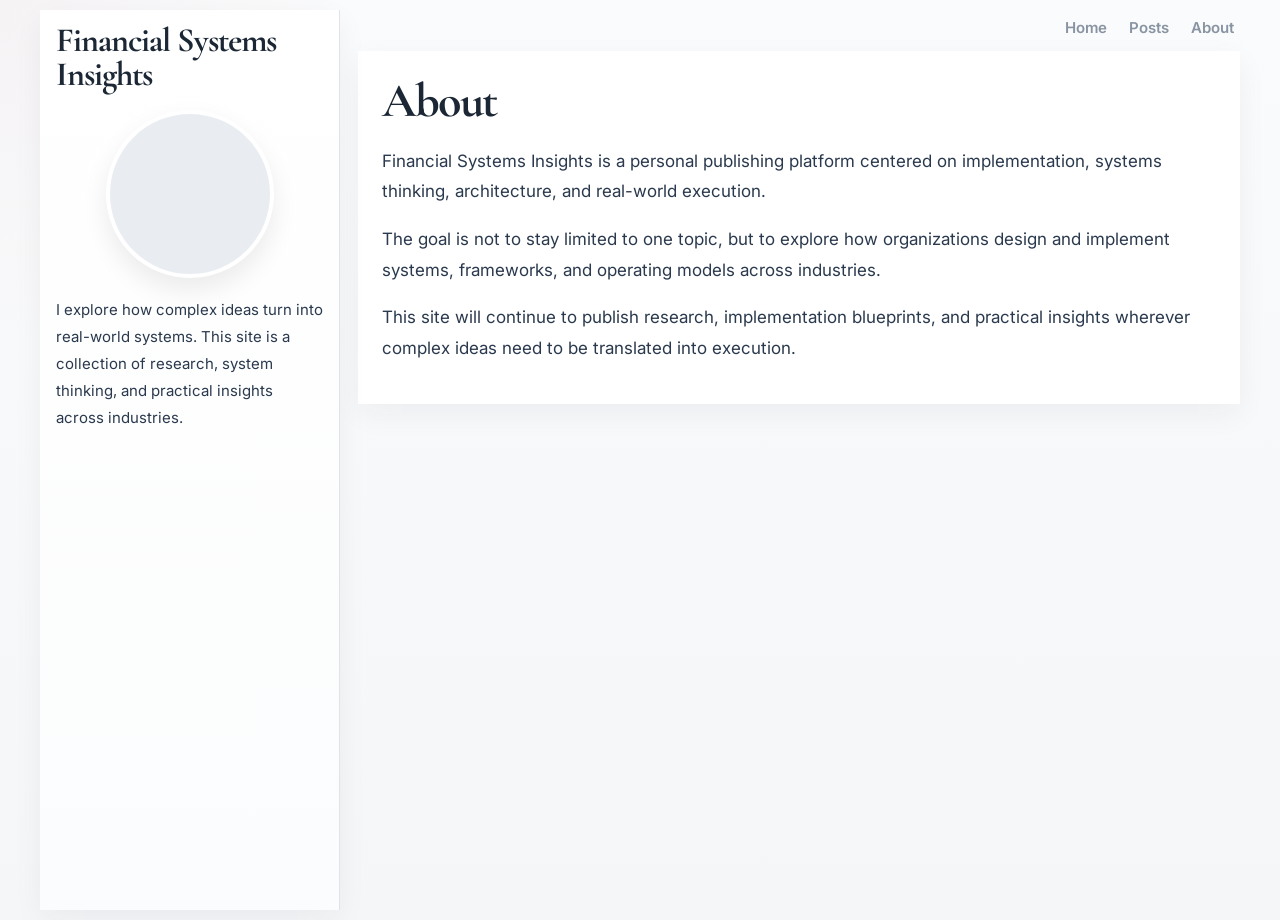
==== commit 3c52a89d: "qwe" ====
--- a/about.html
+++ b/about.html
@@ -1 +1 @@
-<!DOCTYPE html><html lang="en"><head><meta charset="UTF-8" /><meta name="viewport" content="width=device-width, initial-scale=1.0" /><title>About | Financial Systems Insights</title><link rel="stylesheet" href="assets/styles.css" /></head><body><div class="page"><div class="layout"><aside class="left-rail"><h1 class="brand">Financial Systems Insights</h1><div class="author-photo"><img src="assets/author-placeholder.png" alt="Author photo" /></div><p class="about">Replace the image with your own photo and update this paragraph to reflect your background, current work, and research interests.</p></aside><main class="right-content"><nav class="top-nav"><a href="index.html">Home</a><a href="posts.html">Posts</a><a href="about.html">About</a></nav><article class="about-page"><h1>About</h1><p>Financial Systems Insights is a personal publishing platform focused on implementation-oriented research across financial crime, risk, payments, compliance architecture, and AI in regulated industries.</p><p>The goal is to translate industry and regulatory concepts into practical frameworks that organizations can use to think about systems, data requirements, ownership models, validation design, and operational execution.</p><p>Going forward, this site can be used to publish independent research, implementation blueprints, and industry observations across multiple domains.</p></article></main></div></div></body></html>+<!DOCTYPE html><html lang="en"><head><meta charset="UTF-8" /><meta name="viewport" content="width=device-width, initial-scale=1.0" /><title>About | Financial Systems Insights</title><link rel="stylesheet" href="assets/styles.css" /></head><body><div class="page"><div class="layout"><aside class="left-rail"><h1 class="brand">Financial Systems Insights</h1><div class="author-photo"><img src="assets/author-placeholder.png" alt="Author photo" /></div><p class="about">I explore how complex ideas turn into real-world systems. This site is a collection of research, system thinking, and practical insights across industries.</p></aside><main class="right-content"><nav class="top-nav"><a href="index.html">Home</a><a href="posts.html">Posts</a><a href="about.html">About</a></nav><article class="about-page"><h1>About</h1><p>Financial Systems Insights is a personal publishing platform centered on implementation, systems thinking, architecture, and real-world execution.</p><p>The goal is not to stay limited to one topic, but to explore how organizations design and implement systems, frameworks, and operating models across industries.</p><p>This site will continue to publish research, implementation blueprints, and practical insights wherever complex ideas need to be translated into execution.</p></article></main></div></div></body></html>
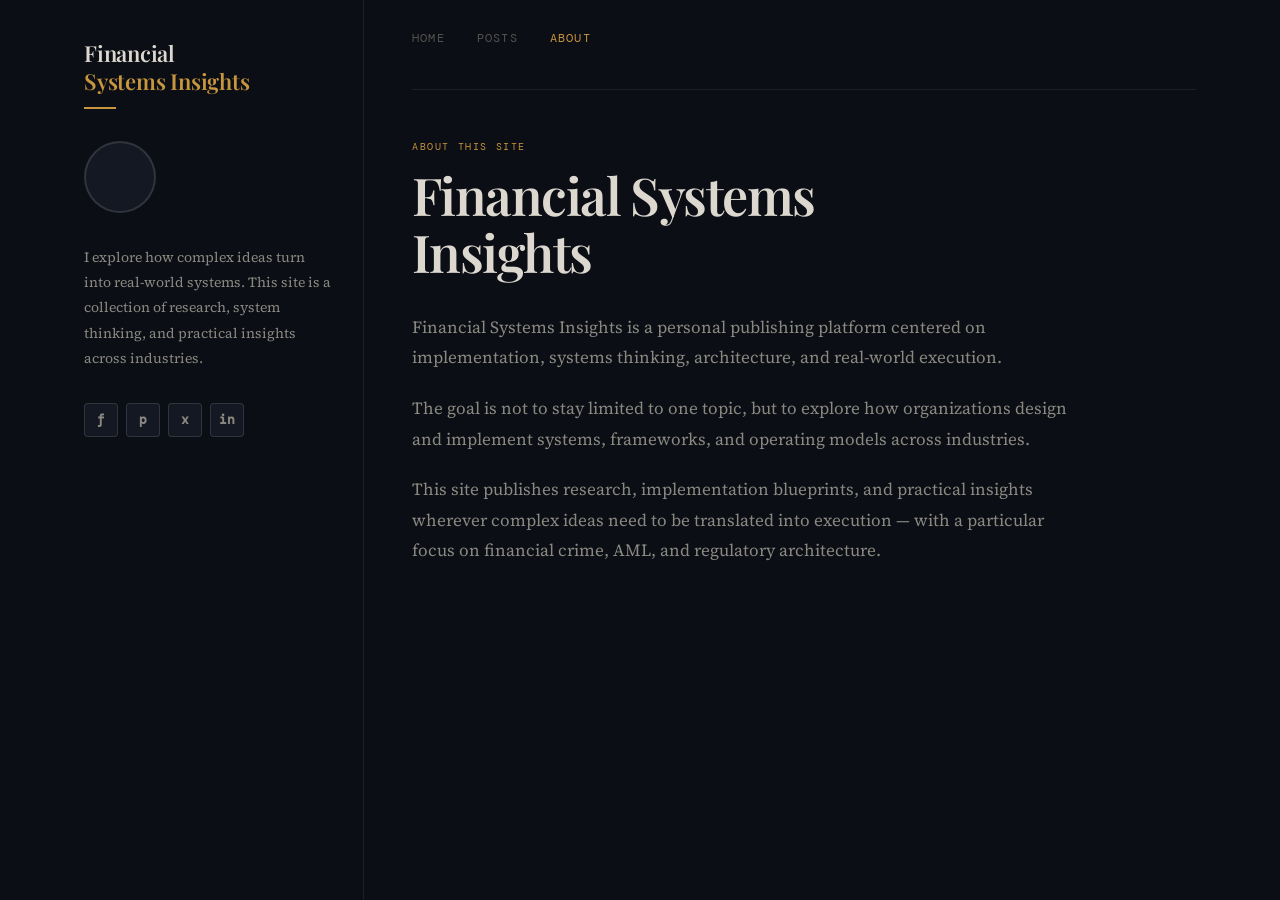
==== commit cf040dc6: "qwe" ====
--- a/about.html
+++ b/about.html
@@ -1 +1,69 @@
-<!DOCTYPE html><html lang="en"><head><meta charset="UTF-8" /><meta name="viewport" content="width=device-width, initial-scale=1.0" /><title>About | Financial Systems Insights</title><link rel="stylesheet" href="assets/styles.css" /></head><body><div class="page"><div class="layout"><aside class="left-rail"><h1 class="brand">Financial Systems Insights</h1><div class="author-photo"><img src="assets/author-placeholder.png" alt="Author photo" /></div><p class="about">I explore how complex ideas turn into real-world systems. This site is a collection of research, system thinking, and practical insights across industries.</p></aside><main class="right-content"><nav class="top-nav"><a href="index.html">Home</a><a href="posts.html">Posts</a><a href="about.html">About</a></nav><article class="about-page"><h1>About</h1><p>Financial Systems Insights is a personal publishing platform centered on implementation, systems thinking, architecture, and real-world execution.</p><p>The goal is not to stay limited to one topic, but to explore how organizations design and implement systems, frameworks, and operating models across industries.</p><p>This site will continue to publish research, implementation blueprints, and practical insights wherever complex ideas need to be translated into execution.</p></article></main></div></div></body></html>+<!DOCTYPE html>
+<html lang="en">
+<head>
+  <meta charset="UTF-8" />
+  <meta name="viewport" content="width=device-width, initial-scale=1.0" />
+  <title>About | Financial Systems Insights</title>
+  <link rel="stylesheet" href="assets/styles.css" />
+</head>
+<body>
+<div class="page">
+  <div class="layout">
+
+    <aside class="left-rail">
+      <div>
+        <a href="index.html" class="brand">Financial<br><span>Systems Insights</span></a>
+        <div class="brand-rule"></div>
+      </div>
+
+      <div class="author-photo">
+        <img src="assets/author-placeholder.png" alt="Author photo" />
+      </div>
+
+      <p class="about">
+        I explore how complex ideas turn into real-world systems. This site is a collection
+        of research, system thinking, and practical insights across industries.
+      </p>
+
+      <div class="socials">
+        <a href="#" class="social">f</a>
+        <a href="#" class="social">p</a>
+        <a href="#" class="social">x</a>
+        <a href="#" class="social">in</a>
+      </div>
+    </aside>
+
+    <main class="right-content">
+      <nav class="top-nav">
+        <a href="index.html">Home</a>
+        <a href="posts.html">Posts</a>
+        <a href="about.html" class="active">About</a>
+        <div class="top-nav-spacer"></div>
+      </nav>
+
+      <article class="about-page">
+        <div class="kicker">About this site</div>
+        <h1>Financial Systems<br>Insights</h1>
+
+        <p>
+          Financial Systems Insights is a personal publishing platform centered on
+          implementation, systems thinking, architecture, and real-world execution.
+        </p>
+
+        <p>
+          The goal is not to stay limited to one topic, but to explore how organizations
+          design and implement systems, frameworks, and operating models across industries.
+        </p>
+
+        <p>
+          This site publishes research, implementation blueprints, and practical insights
+          wherever complex ideas need to be translated into execution — with a particular
+          focus on financial crime, AML, and regulatory architecture.
+        </p>
+      </article>
+    </main>
+
+  </div>
+</div>
+</body>
+</html>
--- a/assets/styles.css
+++ b/assets/styles.css
@@ -1,43 +1,631 @@
-@import url('https://fonts.googleapis.com/css2?family=Inter:wght@400;500;600;700;800&family=Cormorant+Garamond:wght@600;700&display=swap');
-:root{
-  --bg:#f5f6f8;--paper:#ffffff;--text:#1c2735;--muted:#617082;--line:#dfe3ea;
-  --accent:#b56f86;--accent-dark:#964f66;--shadow:0 10px 28px rgba(21,31,45,.05);--shadow-soft:0 20px 50px rgba(21,31,45,.06);
-}
-*{box-sizing:border-box}html,body{margin:0;padding:0}
-body{font-family:Inter,Arial,Helvetica,sans-serif;background:radial-gradient(circle at top left, rgba(181,111,134,.06), transparent 22%),linear-gradient(180deg,#fafbfc 0%, var(--bg) 100%);color:var(--text)}
-a{text-decoration:none;color:inherit}
-.page{max-width:1220px;margin:0 auto;padding:10px}
-.layout{display:grid;grid-template-columns:300px 1fr;gap:18px;align-items:start}
-.left-rail{background:linear-gradient(180deg,#ffffff 0%, #fbfcfd 100%);padding:14px 16px 18px;min-height:100vh;position:sticky;top:0;border-right:1px solid var(--line);box-shadow:var(--shadow)}
-.brand{font-family:"Cormorant Garamond",Georgia,serif;font-size:34px;font-weight:700;line-height:1;margin:0 0 14px;letter-spacing:-.03em}
-.author-photo{width:168px;height:168px;border-radius:50%;overflow:hidden;margin:18px auto 18px;background:#e9edf2;border:4px solid #fff;box-shadow:0 12px 26px rgba(0,0,0,.08)}
-.author-photo img{width:100%;height:100%;object-fit:cover;display:block}
-.about{font-size:15px;line-height:1.8;color:#2a394d;margin:0 0 16px}
-.socials{display:flex;gap:10px;margin:12px 0 20px}
-.social{width:42px;height:42px;border-radius:50%;display:flex;align-items:center;justify-content:center;color:#fff;font-weight:700;font-size:18px;box-shadow:0 8px 20px rgba(0,0,0,.08);transition:transform .18s ease,opacity .18s ease}
-.social:hover{transform:translateY(-2px);opacity:.92}
-.s-fb{background:#4267B2}.s-pi{background:#cc2127}.s-x{background:#111}.s-in{background:#0a66c2}
-.rail-title{border-top:5px solid #111;display:inline-block;padding-top:6px;margin:6px 0 12px;font-family:"Cormorant Garamond",Georgia,serif;font-size:18px;font-weight:700;text-transform:uppercase;letter-spacing:.04em}
-.latest-list{list-style:none;padding:0;margin:0}
-.latest-list li{margin:0 0 12px;font-size:15px;line-height:1.5;color:#2a394d}
-.latest-list a:hover{color:var(--accent-dark)}
-.right-content{padding-top:0}
-.top-nav{display:flex;justify-content:flex-end;gap:22px;padding:8px 6px 14px;font-size:15px;font-weight:600;color:var(--muted)}
-.top-nav a{opacity:.74;transition:opacity .18s ease,color .18s ease}
-.top-nav a:hover{opacity:1;color:var(--accent-dark)}
-.post{background:linear-gradient(180deg,#ffffff 0%, #fefefe 100%);padding:14px 16px 12px;margin-bottom:14px;border-top:1px solid #161a1f;box-shadow:var(--shadow);transition:transform .18s ease,box-shadow .18s ease}
-.post:hover{transform:translateY(-2px);box-shadow:var(--shadow-soft)}
-.post:first-of-type{border-top:none}
-.kicker{font-size:11px;color:var(--accent);text-transform:uppercase;letter-spacing:.12em;font-weight:700;margin-bottom:8px}
-.post h2{margin:0 0 12px;font-family:"Cormorant Garamond",Georgia,serif;font-size:33px;line-height:1.18;font-weight:700;letter-spacing:-.02em}
-.post h2 a:hover{color:var(--accent-dark)}
-.post p{margin:0 0 10px;font-size:17px;line-height:1.65;color:#2a394d}
-.read-more{font-size:15px;color:var(--text);font-weight:600}
-.read-more:hover{color:var(--accent-dark)}
-.separator{height:1px;background:#e5e7eb;margin:16px 0}
-.about-page,.post-page{background:var(--paper);padding:24px;box-shadow:var(--shadow)}
-.about-page h1,.post-page h1{margin:0 0 14px;font-family:"Cormorant Garamond",Georgia,serif;font-size:48px;line-height:1.12;letter-spacing:-.03em}
-.post-page h2{margin:24px 0 10px;font-family:"Cormorant Garamond",Georgia,serif;font-size:30px}
-.about-page p,.post-page p,.post-page li{font-size:17px;line-height:1.8;color:#2a394d}
-.post-page ul{padding-left:22px}
-@media (max-width:900px){.layout{grid-template-columns:1fr}.left-rail{position:static;min-height:auto}}+@import url('https://fonts.googleapis.com/css2?family=Playfair+Display:ital,wght@0,400;0,500;0,600;0,700;1,400;1,600&family=Source+Serif+4:ital,opsz,wght@0,8..60,300;0,8..60,400;0,8..60,600;1,8..60,400&family=DM+Mono:wght@400;500&display=swap');
+
+:root {
+  --bg: #0b0e14;
+  --bg-soft: #111520;
+  --bg-card: #141822;
+  --bg-card-hover: #181d28;
+  --text: #ddd8cf;
+  --text-soft: #8a8880;
+  --text-muted: #555250;
+  --accent: #c8963e;
+  --accent-light: #e0b06a;
+  --accent-dim: rgba(200,150,62,0.12);
+  --line: rgba(255,255,255,0.07);
+  --line-strong: rgba(255,255,255,0.12);
+  --brand-font: 'Playfair Display', Georgia, serif;
+  --body-font: 'Source Serif 4', Georgia, serif;
+  --mono-font: 'DM Mono', monospace;
+}
+
+*, *::before, *::after { box-sizing: border-box; margin: 0; padding: 0; }
+
+html { scroll-behavior: smooth; }
+
+body {
+  font-family: var(--body-font);
+  background: var(--bg);
+  color: var(--text);
+  font-size: 18px;
+  line-height: 1.75;
+  min-height: 100vh;
+}
+
+a { text-decoration: none; color: inherit; }
+
+/* ─── LAYOUT ─────────────────────────────────────────────── */
+
+.page {
+  max-width: 1160px;
+  margin: 0 auto;
+  padding: 0 24px;
+}
+
+.layout {
+  display: grid;
+  grid-template-columns: 280px 1fr;
+  min-height: 100vh;
+}
+
+/* ─── LEFT RAIL ───────────────────────────────────────────── */
+
+.left-rail {
+  padding: 40px 32px 40px 0;
+  position: sticky;
+  top: 0;
+  height: 100vh;
+  overflow-y: auto;
+  border-right: 1px solid var(--line);
+  display: flex;
+  flex-direction: column;
+  gap: 32px;
+}
+
+.left-rail::-webkit-scrollbar { width: 0; }
+
+.brand {
+  font-family: var(--brand-font);
+  font-size: 22px;
+  font-weight: 600;
+  line-height: 1.25;
+  letter-spacing: -0.01em;
+  color: var(--text);
+  display: block;
+}
+
+.brand span {
+  color: var(--accent);
+}
+
+.brand-rule {
+  width: 32px;
+  height: 2px;
+  background: var(--accent);
+  margin-top: 12px;
+}
+
+.author-photo {
+  width: 72px;
+  height: 72px;
+  border-radius: 50%;
+  overflow: hidden;
+  background: var(--bg-card);
+  border: 2px solid var(--line-strong);
+  flex-shrink: 0;
+}
+
+.author-photo img {
+  width: 100%;
+  height: 100%;
+  object-fit: cover;
+  display: block;
+  filter: grayscale(20%);
+}
+
+.about {
+  font-size: 14px;
+  line-height: 1.8;
+  color: var(--text-soft);
+}
+
+.socials {
+  display: flex;
+  gap: 8px;
+}
+
+.social {
+  width: 34px;
+  height: 34px;
+  border-radius: 4px;
+  display: flex;
+  align-items: center;
+  justify-content: center;
+  color: var(--text-soft);
+  font-size: 13px;
+  font-weight: 600;
+  font-family: var(--mono-font);
+  border: 1px solid var(--line-strong);
+  background: var(--bg-card);
+  transition: all 0.2s ease;
+  letter-spacing: 0;
+}
+
+.social:hover {
+  color: var(--accent);
+  border-color: var(--accent);
+  background: var(--accent-dim);
+}
+
+.rail-section-title {
+  font-family: var(--mono-font);
+  font-size: 10px;
+  letter-spacing: 0.14em;
+  text-transform: uppercase;
+  color: var(--text-muted);
+  padding-bottom: 10px;
+  border-bottom: 1px solid var(--line);
+}
+
+.latest-list {
+  list-style: none;
+  display: flex;
+  flex-direction: column;
+  gap: 14px;
+}
+
+.latest-list li {
+  font-size: 13px;
+  line-height: 1.55;
+  color: var(--text-soft);
+  padding-left: 12px;
+  border-left: 2px solid transparent;
+  transition: border-color 0.2s ease;
+}
+
+.latest-list li:hover {
+  border-left-color: var(--accent);
+}
+
+.latest-list a:hover {
+  color: var(--text);
+}
+
+/* ─── RIGHT CONTENT ───────────────────────────────────────── */
+
+.right-content {
+  padding: 0 0 80px 48px;
+}
+
+/* ─── TOP NAV ─────────────────────────────────────────────── */
+
+.top-nav {
+  display: flex;
+  align-items: center;
+  gap: 32px;
+  padding: 28px 0 40px;
+  border-bottom: 1px solid var(--line);
+  margin-bottom: 48px;
+}
+
+.top-nav a {
+  font-family: var(--mono-font);
+  font-size: 12px;
+  letter-spacing: 0.1em;
+  text-transform: uppercase;
+  color: var(--text-muted);
+  transition: color 0.2s ease;
+  position: relative;
+}
+
+.top-nav a::after {
+  content: '';
+  position: absolute;
+  bottom: -4px;
+  left: 0;
+  width: 0;
+  height: 1px;
+  background: var(--accent);
+  transition: width 0.2s ease;
+}
+
+.top-nav a:hover {
+  color: var(--text);
+}
+
+.top-nav a:hover::after {
+  width: 100%;
+}
+
+.top-nav a.active {
+  color: var(--accent);
+}
+
+.top-nav-spacer {
+  flex: 1;
+}
+
+/* ─── FEATURED HERO ARTICLE ───────────────────────────────── */
+
+.post-hero {
+  margin-bottom: 56px;
+  padding-bottom: 56px;
+  border-bottom: 1px solid var(--line);
+}
+
+.post-hero .kicker {
+  font-family: var(--mono-font);
+  font-size: 10px;
+  letter-spacing: 0.18em;
+  text-transform: uppercase;
+  color: var(--accent);
+  margin-bottom: 18px;
+  display: flex;
+  align-items: center;
+  gap: 10px;
+}
+
+.post-hero .kicker::before {
+  content: '';
+  display: inline-block;
+  width: 24px;
+  height: 1px;
+  background: var(--accent);
+}
+
+.post-hero h2 {
+  font-family: var(--brand-font);
+  font-size: 42px;
+  font-weight: 600;
+  line-height: 1.15;
+  letter-spacing: -0.02em;
+  color: var(--text);
+  margin-bottom: 20px;
+}
+
+.post-hero h2 a:hover { color: var(--accent-light); }
+
+.post-hero p {
+  font-size: 17px;
+  line-height: 1.75;
+  color: var(--text-soft);
+  max-width: 640px;
+  margin-bottom: 8px;
+}
+
+.post-hero p + p { margin-top: 10px; }
+
+/* ─── ARTICLE CARDS ───────────────────────────────────────── */
+
+.posts-grid {
+  display: flex;
+  flex-direction: column;
+  gap: 0;
+}
+
+.post-card {
+  display: grid;
+  grid-template-columns: 1fr auto;
+  align-items: start;
+  gap: 24px;
+  padding: 28px 0;
+  border-bottom: 1px solid var(--line);
+  transition: background 0.2s ease;
+  cursor: pointer;
+}
+
+.post-card:last-child { border-bottom: none; }
+
+.post-card:hover .post-card-title {
+  color: var(--accent-light);
+}
+
+.kicker {
+  font-family: var(--mono-font);
+  font-size: 10px;
+  letter-spacing: 0.16em;
+  text-transform: uppercase;
+  color: var(--accent);
+  margin-bottom: 10px;
+}
+
+.post-card-title {
+  font-family: var(--brand-font);
+  font-size: 24px;
+  font-weight: 600;
+  line-height: 1.25;
+  letter-spacing: -0.01em;
+  color: var(--text);
+  margin-bottom: 10px;
+  transition: color 0.2s ease;
+}
+
+.post-card-excerpt {
+  font-size: 15px;
+  line-height: 1.7;
+  color: var(--text-soft);
+  margin-bottom: 14px;
+}
+
+.read-more {
+  font-family: var(--mono-font);
+  font-size: 11px;
+  letter-spacing: 0.1em;
+  text-transform: uppercase;
+  color: var(--accent);
+  display: inline-flex;
+  align-items: center;
+  gap: 6px;
+  transition: gap 0.2s ease;
+}
+
+.read-more::after {
+  content: '→';
+  font-family: sans-serif;
+}
+
+.read-more:hover { gap: 10px; }
+
+.post-card-meta {
+  font-family: var(--mono-font);
+  font-size: 11px;
+  color: var(--text-muted);
+  white-space: nowrap;
+  padding-top: 4px;
+}
+
+/* ─── SECTION LABEL ───────────────────────────────────────── */
+
+.section-label {
+  font-family: var(--mono-font);
+  font-size: 10px;
+  letter-spacing: 0.16em;
+  text-transform: uppercase;
+  color: var(--text-muted);
+  margin-bottom: 24px;
+  display: flex;
+  align-items: center;
+  gap: 12px;
+}
+
+.section-label::after {
+  content: '';
+  flex: 1;
+  height: 1px;
+  background: var(--line);
+}
+
+/* ─── ABOUT PAGE ──────────────────────────────────────────── */
+
+.about-page {
+  max-width: 660px;
+}
+
+.about-page h1 {
+  font-family: var(--brand-font);
+  font-size: 52px;
+  font-weight: 600;
+  line-height: 1.1;
+  letter-spacing: -0.03em;
+  color: var(--text);
+  margin-bottom: 32px;
+}
+
+.about-page p {
+  font-size: 17px;
+  line-height: 1.8;
+  color: var(--text-soft);
+  margin-bottom: 20px;
+}
+
+/* ─── POST / ARTICLE PAGE ─────────────────────────────────── */
+
+.post-page {
+  max-width: 680px;
+}
+
+.post-page .post-header {
+  margin-bottom: 48px;
+  padding-bottom: 40px;
+  border-bottom: 1px solid var(--line);
+}
+
+.post-page h1 {
+  font-family: var(--brand-font);
+  font-size: 44px;
+  font-weight: 600;
+  line-height: 1.12;
+  letter-spacing: -0.025em;
+  color: var(--text);
+  margin-top: 16px;
+  margin-bottom: 20px;
+}
+
+.post-page .post-byline {
+  font-family: var(--mono-font);
+  font-size: 12px;
+  color: var(--text-muted);
+  letter-spacing: 0.08em;
+}
+
+.post-page h2 {
+  font-family: var(--brand-font);
+  font-size: 28px;
+  font-weight: 600;
+  line-height: 1.25;
+  letter-spacing: -0.015em;
+  color: var(--text);
+  margin: 48px 0 16px;
+}
+
+.post-page p {
+  font-size: 17px;
+  line-height: 1.85;
+  color: var(--text-soft);
+  margin-bottom: 22px;
+}
+
+.post-page ul {
+  padding-left: 0;
+  list-style: none;
+  margin-bottom: 22px;
+}
+
+.post-page ul li {
+  font-size: 17px;
+  line-height: 1.8;
+  color: var(--text-soft);
+  padding-left: 20px;
+  margin-bottom: 10px;
+  position: relative;
+}
+
+.post-page ul li::before {
+  content: '—';
+  position: absolute;
+  left: 0;
+  color: var(--accent);
+  font-size: 14px;
+}
+
+/* ─── DIAGRAMS & CALLOUTS ─────────────────────────────────── */
+
+.diagram {
+  margin: 36px 0;
+  padding: 24px;
+  border: 1px solid var(--line-strong);
+  border-radius: 6px;
+  background: var(--bg-card);
+}
+
+.diagram-title {
+  font-family: var(--mono-font);
+  font-size: 10px;
+  letter-spacing: 0.16em;
+  text-transform: uppercase;
+  color: var(--accent);
+  margin-bottom: 18px;
+}
+
+.flow {
+  display: flex;
+  flex-wrap: wrap;
+  gap: 8px;
+  align-items: center;
+}
+
+.node {
+  padding: 8px 14px;
+  border: 1px solid rgba(200,150,62,0.25);
+  background: rgba(200,150,62,0.08);
+  border-radius: 3px;
+  font-family: var(--mono-font);
+  font-size: 12px;
+  font-weight: 500;
+  color: var(--accent-light);
+  letter-spacing: 0.04em;
+}
+
+.arrow {
+  color: var(--text-muted);
+  font-size: 16px;
+}
+
+.two-col {
+  display: grid;
+  grid-template-columns: 1fr 1fr;
+  gap: 16px;
+  margin: 32px 0;
+}
+
+.callout {
+  padding: 20px 22px;
+  border: 1px solid var(--line-strong);
+  border-radius: 6px;
+  background: var(--bg-card);
+}
+
+.callout h3 {
+  font-family: var(--mono-font);
+  font-size: 10px;
+  letter-spacing: 0.14em;
+  text-transform: uppercase;
+  color: var(--accent);
+  margin-bottom: 10px;
+}
+
+.callout p {
+  font-size: 14px;
+  line-height: 1.75;
+  color: var(--text-soft);
+  margin: 0;
+}
+
+.note {
+  margin: 32px 0;
+  padding: 20px 24px;
+  border-left: 3px solid var(--accent);
+  background: var(--accent-dim);
+  border-radius: 0 4px 4px 0;
+}
+
+.note strong {
+  display: block;
+  font-family: var(--mono-font);
+  font-size: 11px;
+  letter-spacing: 0.12em;
+  text-transform: uppercase;
+  color: var(--accent);
+  margin-bottom: 8px;
+}
+
+.note p {
+  font-size: 15px;
+  line-height: 1.75;
+  color: var(--text-soft);
+  margin: 0;
+}
+
+/* ─── POSTS PAGE HEADER ───────────────────────────────────── */
+
+.page-hero {
+  margin-bottom: 48px;
+  padding-bottom: 40px;
+  border-bottom: 1px solid var(--line);
+}
+
+.page-hero h1 {
+  font-family: var(--brand-font);
+  font-size: 52px;
+  font-weight: 600;
+  letter-spacing: -0.03em;
+  line-height: 1.1;
+  color: var(--text);
+  margin-bottom: 12px;
+}
+
+.page-hero p {
+  font-size: 16px;
+  color: var(--text-soft);
+}
+
+/* ─── RESPONSIVE ──────────────────────────────────────────── */
+
+@media (max-width: 900px) {
+  .layout {
+    grid-template-columns: 1fr;
+  }
+
+  .left-rail {
+    position: static;
+    height: auto;
+    border-right: none;
+    border-bottom: 1px solid var(--line);
+    padding: 32px 0 32px;
+    flex-direction: row;
+    flex-wrap: wrap;
+    gap: 20px;
+  }
+
+  .right-content {
+    padding: 0 0 60px;
+  }
+
+  .post-hero h2 {
+    font-size: 30px;
+  }
+
+  .page-hero h1,
+  .about-page h1,
+  .post-page h1 {
+    font-size: 36px;
+  }
+
+  .post-card {
+    grid-template-columns: 1fr;
+    gap: 4px;
+  }
+
+  .two-col {
+    grid-template-columns: 1fr;
+  }
+}
